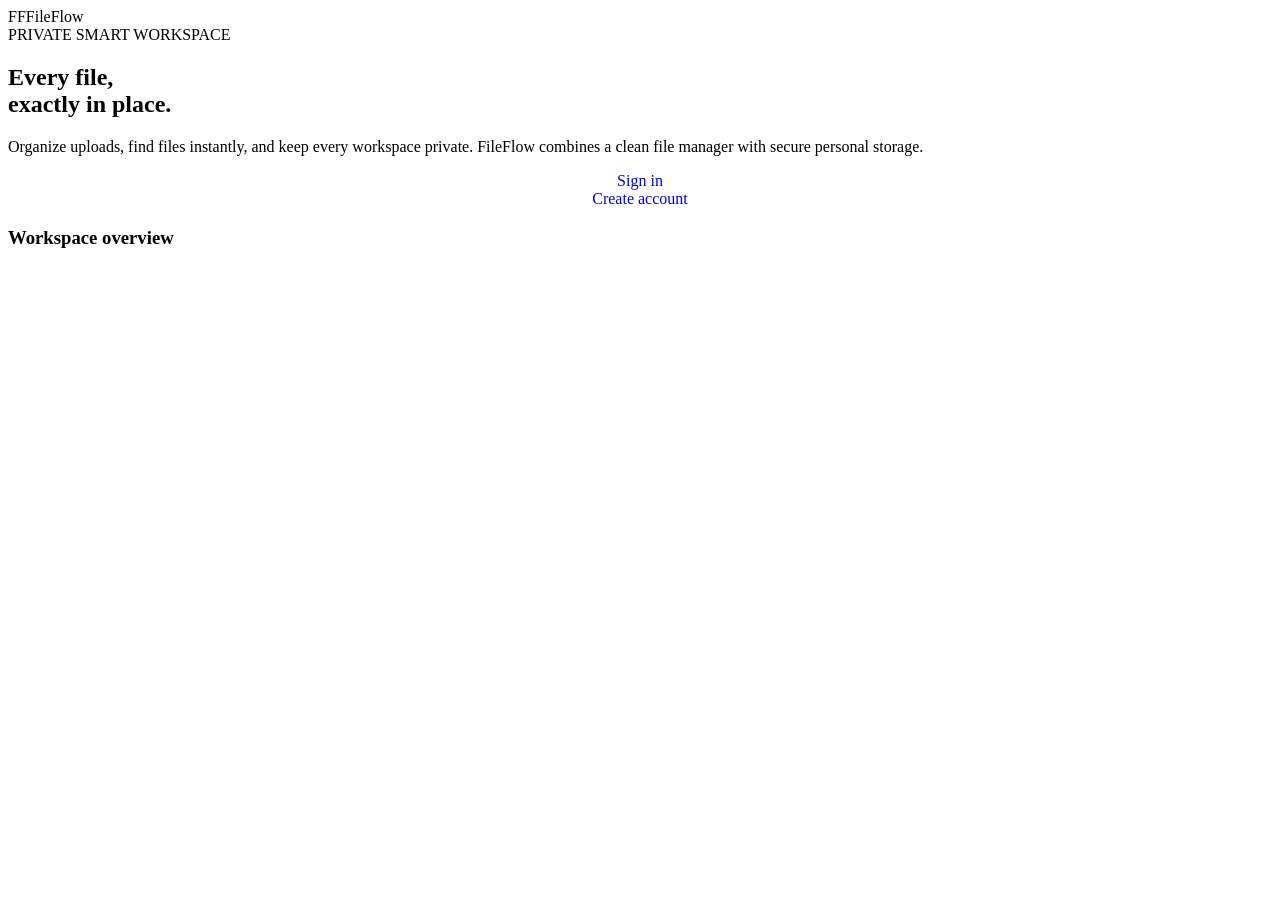
==== templates/landing.html @ 61aedc49 "feat: Implement user authentication flow with email verification and password reset - Added CSRF tok" ====
<!doctype html>
<html lang="en">
<head>
  <meta charset="utf-8">
  <meta name="viewport" content="width=device-width,initial-scale=1">
  <title>FileFlow — Smart File Organizer</title>
  <link rel="stylesheet" href="/auth.css">
</head>
<body>
  <main class="auth-shell">
    <section class="landing-shell">
      <div class="landing-copy">
        <div class="brand-row"><span class="brand-mark">FF</span><span class="brand-name">File<span>Flow</span></span></div>
        <span class="auth-kicker">PRIVATE SMART WORKSPACE</span>
        <h1>Every file,<br><span>exactly in place.</span></h1>
        <p>Organize uploads, find files instantly, and keep every workspace private. FileFlow combines a clean file manager with secure personal storage.</p>
        <div class="landing-actions">
          <a class="auth-button" href="/signin" style="display:grid;place-items:center;text-decoration:none">Sign in</a>
          <a class="auth-button secondary" href="/signup" style="display:grid;place-items:center;text-decoration:none">Create account</a>
        </div>
      </div>
      <div class="landing-preview" aria-hidden="true">
        <div class="preview-window">
          <div class="preview-bar"><i></i><i></i><i></i></div>
          <div class="preview-content">
            <div class="preview-side"><span></span><span></span><span></span><span></span></div>
            <div class="preview-main">
              <h3>Workspace overview</h3>
              <div class="preview-stats"><div></div><div></div><div></div></div>
              <div class="preview-files"><div></div><div></div><div></div></div>
            </div>
          </div>
        </div>
      </div>
    </section>
  </main>
</body>
</html>
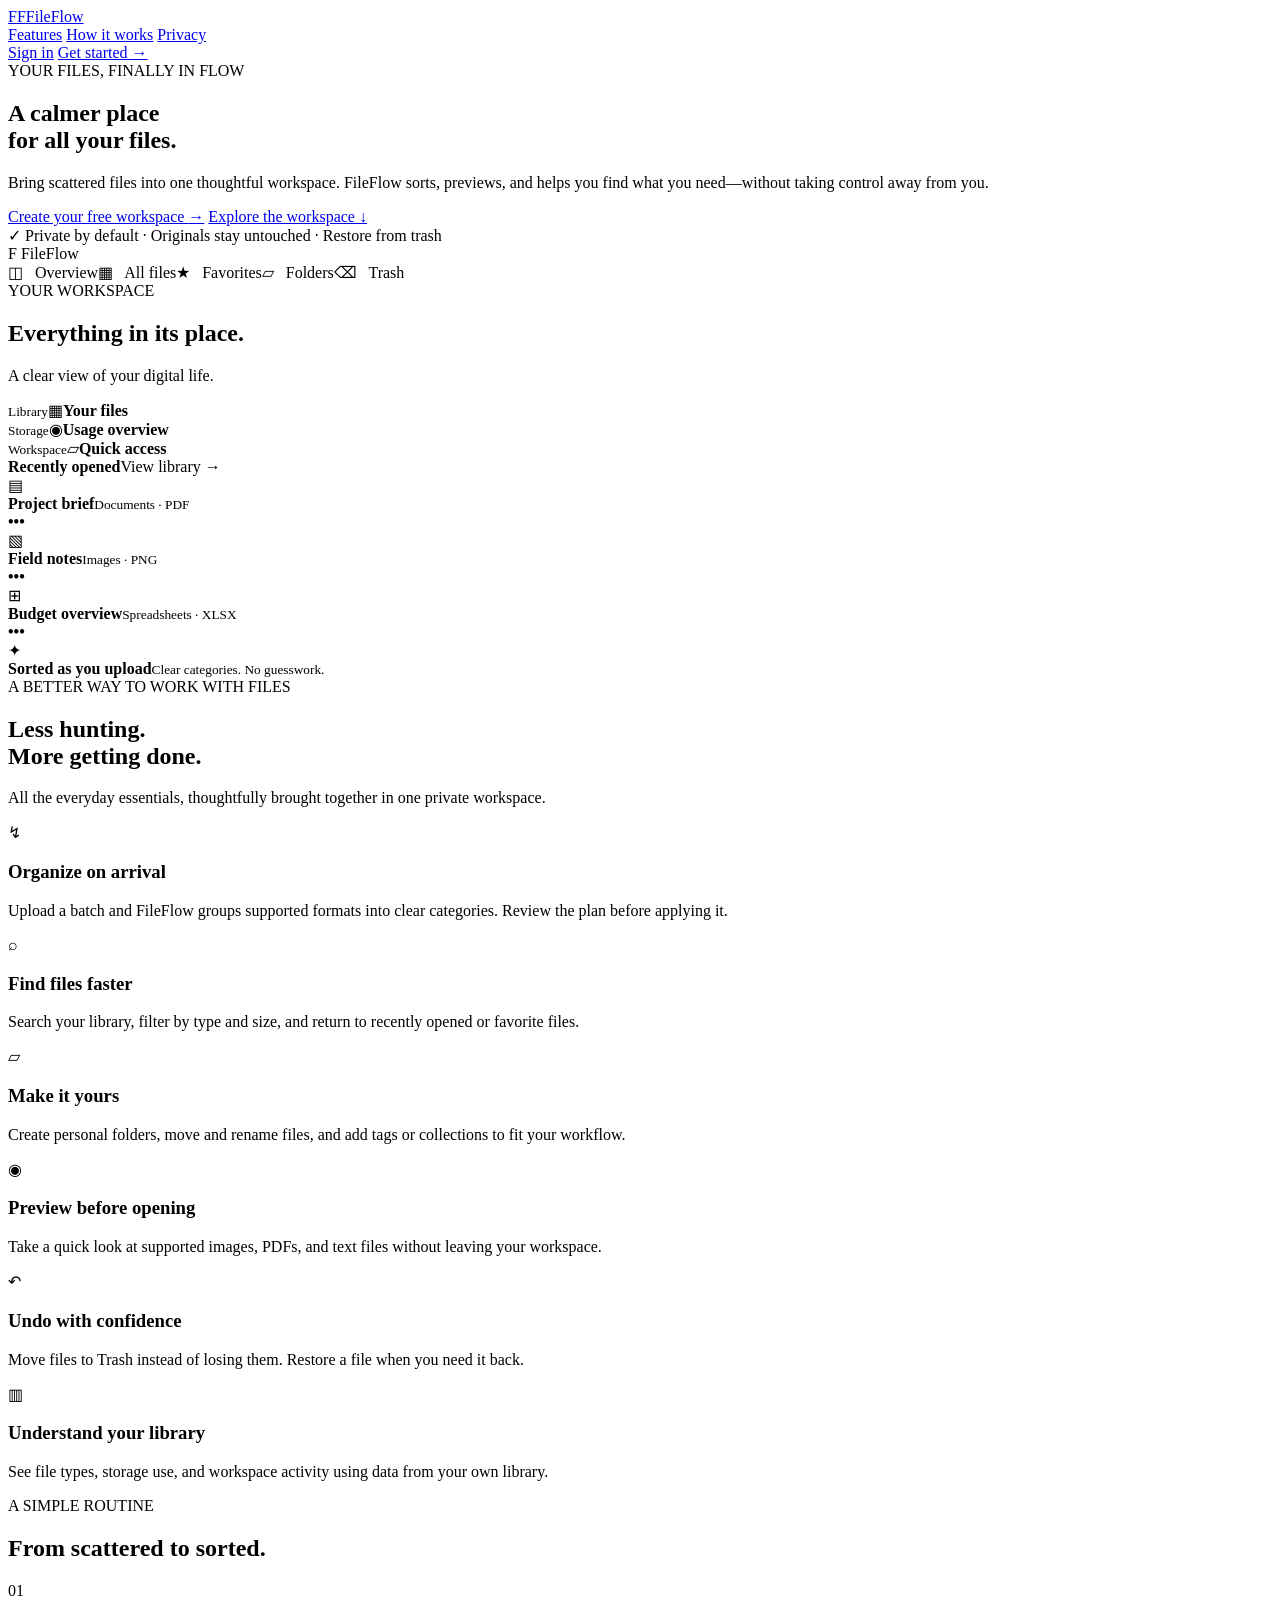
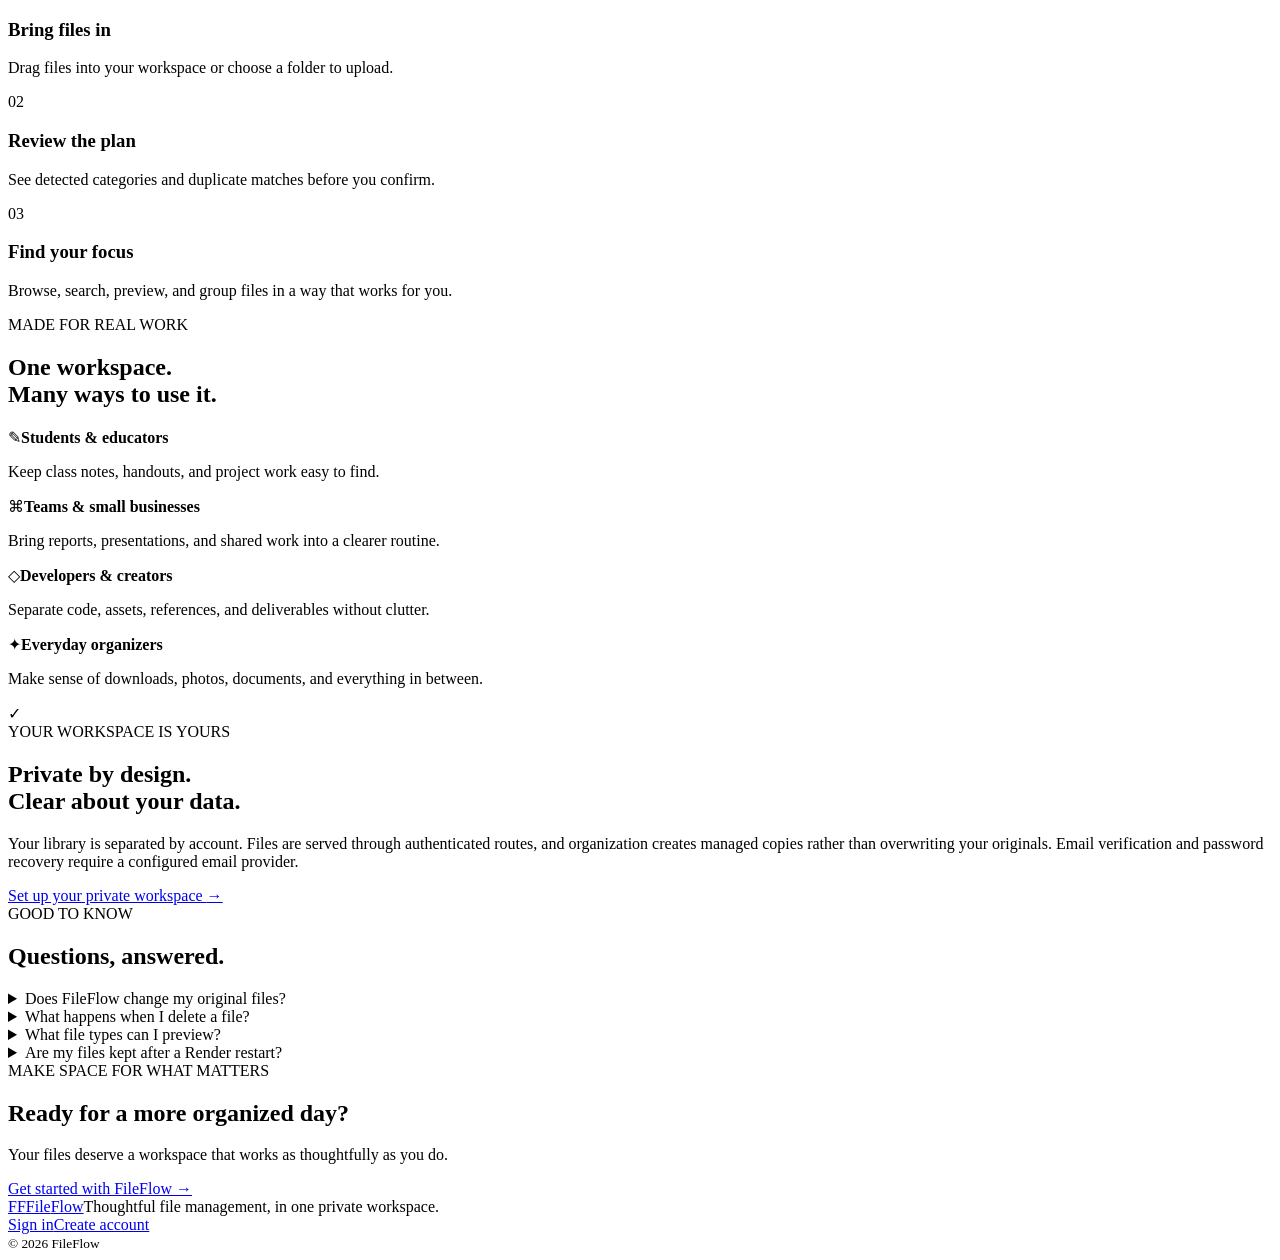
==== commit c723bac8: "feat: enhance landing page layout and content; improve navigation and add new sections for features," ====
--- a/templates/landing.html
+++ b/templates/landing.html
@@ -3,36 +3,114 @@
 <head>
   <meta charset="utf-8">
   <meta name="viewport" content="width=device-width,initial-scale=1">
-  <title>FileFlow — Smart File Organizer</title>
+  <meta name="description" content="FileFlow gives you one private workspace to upload, organize, search, preview, and restore your files.">
+  <meta name="theme-color" content="#080b1b">
+  <title>FileFlow — A calmer place for your files</title>
+  <link rel="preconnect" href="https://fonts.googleapis.com">
+  <link rel="preconnect" href="https://fonts.gstatic.com" crossorigin>
+  <link href="https://fonts.googleapis.com/css2?family=Inter:wght@400;500;600;700;800&display=swap" rel="stylesheet">
   <link rel="stylesheet" href="/auth.css">
 </head>
-<body>
-  <main class="auth-shell">
-    <section class="landing-shell">
-      <div class="landing-copy">
-        <div class="brand-row"><span class="brand-mark">FF</span><span class="brand-name">File<span>Flow</span></span></div>
-        <span class="auth-kicker">PRIVATE SMART WORKSPACE</span>
-        <h1>Every file,<br><span>exactly in place.</span></h1>
-        <p>Organize uploads, find files instantly, and keep every workspace private. FileFlow combines a clean file manager with secure personal storage.</p>
-        <div class="landing-actions">
-          <a class="auth-button" href="/signin" style="display:grid;place-items:center;text-decoration:none">Sign in</a>
-          <a class="auth-button secondary" href="/signup" style="display:grid;place-items:center;text-decoration:none">Create account</a>
+<body class="landing-page">
+  <header class="site-header">
+    <a class="brand-row" href="/" aria-label="FileFlow home"><span class="brand-mark">FF</span><span class="brand-name">File<span>Flow</span></span></a>
+    <nav class="site-nav" aria-label="Main navigation">
+      <a href="#features">Features</a>
+      <a href="#how-it-works">How it works</a>
+      <a href="#security">Privacy</a>
+    </nav>
+    <div class="site-actions">
+      <a class="site-signin" href="/signin">Sign in</a>
+      <a class="site-cta" href="/signup">Get started <span aria-hidden="true">→</span></a>
+    </div>
+  </header>
+
+  <main>
+    <section class="landing-hero">
+      <div class="hero-copy">
+        <span class="hero-badge"><span></span> YOUR FILES, FINALLY IN FLOW</span>
+        <h1>A calmer place<br>for <span>all your files.</span></h1>
+        <p>Bring scattered files into one thoughtful workspace. FileFlow sorts, previews, and helps you find what you need—without taking control away from you.</p>
+        <div class="hero-actions">
+          <a class="site-cta" href="/signup">Create your free workspace <span aria-hidden="true">→</span></a>
+          <a class="hero-secondary" href="#features">Explore the workspace <span aria-hidden="true">↓</span></a>
         </div>
+        <div class="hero-proof"><span class="proof-check">✓</span> Private by default <span class="proof-dot">·</span> Originals stay untouched <span class="proof-dot">·</span> Restore from trash</div>
       </div>
-      <div class="landing-preview" aria-hidden="true">
-        <div class="preview-window">
-          <div class="preview-bar"><i></i><i></i><i></i></div>
-          <div class="preview-content">
-            <div class="preview-side"><span></span><span></span><span></span><span></span></div>
+
+      <div class="hero-visual" aria-label="Illustration of the FileFlow file workspace">
+        <div class="visual-glow"></div>
+        <div class="workspace-preview">
+          <div class="preview-topbar"><div class="preview-brand"><span class="preview-brand-mark">F</span> FileFlow</div><div class="preview-user"></div></div>
+          <div class="preview-layout">
+            <aside class="preview-sidebar"><span class="preview-nav active">◫ &nbsp; Overview</span><span class="preview-nav">▦ &nbsp; All files</span><span class="preview-nav">★ &nbsp; Favorites</span><span class="preview-nav">▱ &nbsp; Folders</span><span class="preview-nav">⌫ &nbsp; Trash</span></aside>
             <div class="preview-main">
-              <h3>Workspace overview</h3>
-              <div class="preview-stats"><div></div><div></div><div></div></div>
-              <div class="preview-files"><div></div><div></div><div></div></div>
+              <span class="preview-overline">YOUR WORKSPACE</span><h2>Everything in its place.</h2><p class="preview-subtitle">A clear view of your digital life.</p>
+              <div class="preview-summary">
+                <div><small>Library</small><span class="summary-icon violet">▦</span><strong>Your files</strong><i class="summary-line long"></i><i class="summary-line"></i></div>
+                <div><small>Storage</small><span class="summary-icon cyan">◉</span><strong>Usage overview</strong><i class="summary-line long"></i><i class="summary-line"></i></div>
+                <div><small>Workspace</small><span class="summary-icon amber">▱</span><strong>Quick access</strong><i class="summary-line long"></i><i class="summary-line"></i></div>
+              </div>
+              <div class="preview-files-head"><strong>Recently opened</strong><span>View library →</span></div>
+              <div class="preview-file-row"><span class="preview-file-icon purple">▤</span><div><strong>Project brief</strong><small>Documents · PDF</small></div><b>•••</b></div>
+              <div class="preview-file-row"><span class="preview-file-icon mint">▧</span><div><strong>Field notes</strong><small>Images · PNG</small></div><b>•••</b></div>
+              <div class="preview-file-row"><span class="preview-file-icon gold">⊞</span><div><strong>Budget overview</strong><small>Spreadsheets · XLSX</small></div><b>•••</b></div>
             </div>
           </div>
         </div>
+        <div class="visual-note"><span>✦</span><div><strong>Sorted as you upload</strong><small>Clear categories. No guesswork.</small></div></div>
       </div>
     </section>
+
+    <section class="feature-section" id="features">
+      <div class="section-intro"><span class="auth-kicker">A BETTER WAY TO WORK WITH FILES</span><h2>Less hunting.<br><span>More getting done.</span></h2><p>All the everyday essentials, thoughtfully brought together in one private workspace.</p></div>
+      <div class="feature-grid">
+        <article class="feature-card"><span class="feature-icon violet">↯</span><h3>Organize on arrival</h3><p>Upload a batch and FileFlow groups supported formats into clear categories. Review the plan before applying it.</p></article>
+        <article class="feature-card"><span class="feature-icon cyan">⌕</span><h3>Find files faster</h3><p>Search your library, filter by type and size, and return to recently opened or favorite files.</p></article>
+        <article class="feature-card"><span class="feature-icon mint">▱</span><h3>Make it yours</h3><p>Create personal folders, move and rename files, and add tags or collections to fit your workflow.</p></article>
+        <article class="feature-card"><span class="feature-icon gold">◉</span><h3>Preview before opening</h3><p>Take a quick look at supported images, PDFs, and text files without leaving your workspace.</p></article>
+        <article class="feature-card"><span class="feature-icon rose">↶</span><h3>Undo with confidence</h3><p>Move files to Trash instead of losing them. Restore a file when you need it back.</p></article>
+        <article class="feature-card"><span class="feature-icon blue">▥</span><h3>Understand your library</h3><p>See file types, storage use, and workspace activity using data from your own library.</p></article>
+      </div>
+    </section>
+
+    <section class="how-section" id="how-it-works">
+      <div class="section-intro"><span class="auth-kicker">A SIMPLE ROUTINE</span><h2>From scattered to <span>sorted.</span></h2></div>
+      <div class="steps-grid">
+        <article class="step-card"><span>01</span><h3>Bring files in</h3><p>Drag files into your workspace or choose a folder to upload.</p></article>
+        <article class="step-card"><span>02</span><h3>Review the plan</h3><p>See detected categories and duplicate matches before you confirm.</p></article>
+        <article class="step-card"><span>03</span><h3>Find your focus</h3><p>Browse, search, preview, and group files in a way that works for you.</p></article>
+      </div>
+    </section>
+
+    <section class="audience-section">
+      <div class="section-intro"><span class="auth-kicker">MADE FOR REAL WORK</span><h2>One workspace.<br><span>Many ways to use it.</span></h2></div>
+      <div class="audience-grid">
+        <article><span>✎</span><strong>Students & educators</strong><p>Keep class notes, handouts, and project work easy to find.</p></article>
+        <article><span>⌘</span><strong>Teams & small businesses</strong><p>Bring reports, presentations, and shared work into a clearer routine.</p></article>
+        <article><span>◇</span><strong>Developers & creators</strong><p>Separate code, assets, references, and deliverables without clutter.</p></article>
+        <article><span>✦</span><strong>Everyday organizers</strong><p>Make sense of downloads, photos, documents, and everything in between.</p></article>
+      </div>
+    </section>
+
+    <section class="privacy-section" id="security">
+      <div class="privacy-mark">✓</div>
+      <div><span class="auth-kicker">YOUR WORKSPACE IS YOURS</span><h2>Private by design.<br><span>Clear about your data.</span></h2><p>Your library is separated by account. Files are served through authenticated routes, and organization creates managed copies rather than overwriting your originals. Email verification and password recovery require a configured email provider.</p><a href="/signup" class="privacy-link">Set up your private workspace <span aria-hidden="true">→</span></a></div>
+    </section>
+
+    <section class="faq-section">
+      <div class="section-intro"><span class="auth-kicker">GOOD TO KNOW</span><h2>Questions, <span>answered.</span></h2></div>
+      <div class="faq-list">
+        <details><summary>Does FileFlow change my original files?</summary><p>No. Uploaded files are stored in your private FileFlow workspace and organized as copies. Files are never overwritten when names collide.</p></details>
+        <details><summary>What happens when I delete a file?</summary><p>Moving a file to Trash keeps it available for restore. Permanent deletion is a separate action and cannot be undone.</p></details>
+        <details><summary>What file types can I preview?</summary><p>FileFlow previews common image formats, PDFs, and supported text formats. Other files can still be downloaded.</p></details>
+        <details><summary>Are my files kept after a Render restart?</summary><p>The included free Render configuration uses ephemeral storage. Configure a persistent disk and point FILEFLOW_DATA_DIR and FILEFLOW_DB_PATH to it for durable production storage.</p></details>
+      </div>
+    </section>
+
+    <section class="final-cta"><span class="auth-kicker">MAKE SPACE FOR WHAT MATTERS</span><h2>Ready for a more organized day?</h2><p>Your files deserve a workspace that works as thoughtfully as you do.</p><a class="site-cta" href="/signup">Get started with FileFlow <span aria-hidden="true">→</span></a></section>
   </main>
+
+  <footer class="site-footer"><a class="brand-row" href="/"><span class="brand-mark">FF</span><span class="brand-name">File<span>Flow</span></span></a><span>Thoughtful file management, in one private workspace.</span><div><a href="/signin">Sign in</a><a href="/signup">Create account</a></div><small>© 2026 FileFlow</small></footer>
 </body>
 </html>
